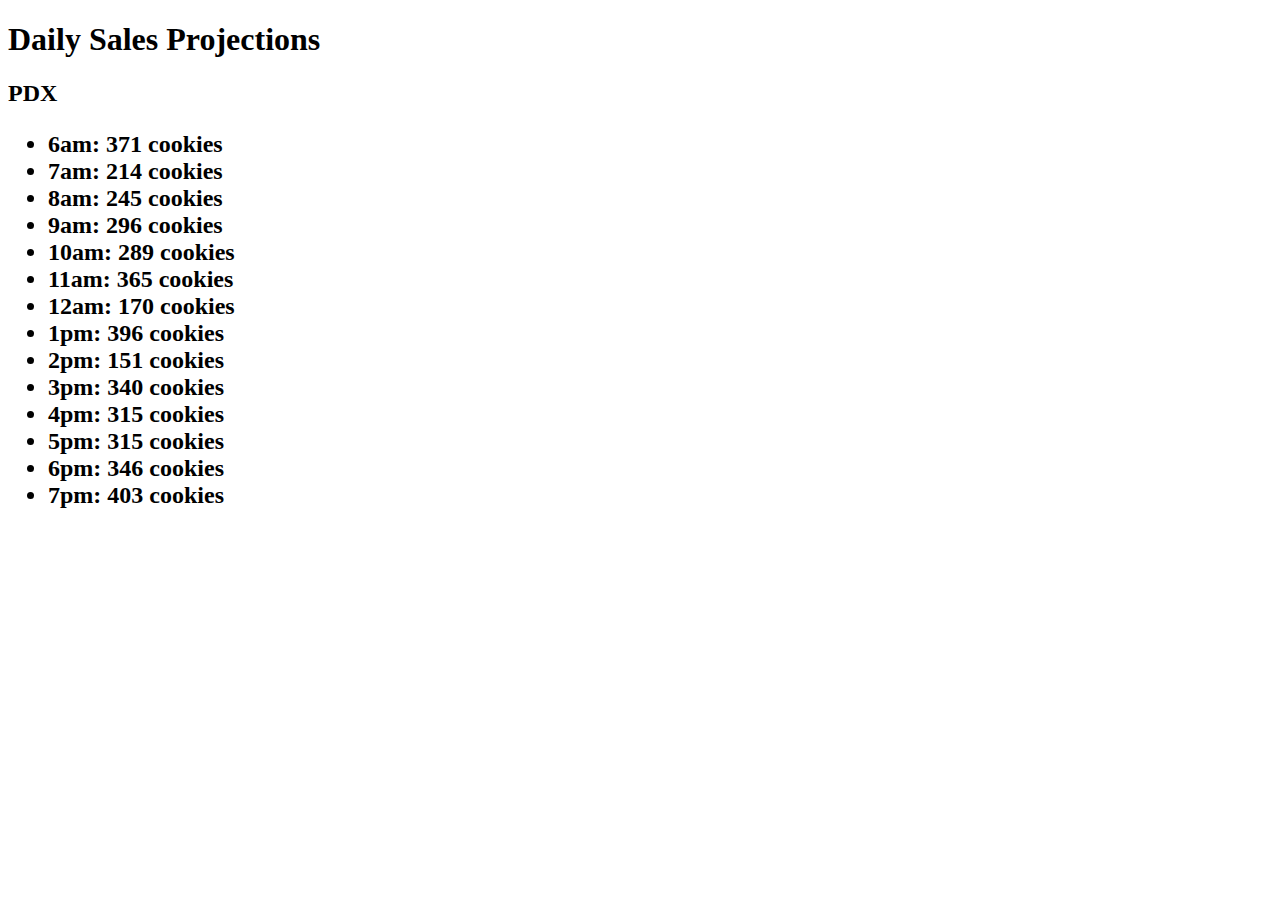
==== sales.html @ 7ae507d0 "created object literals for each instance of store data, updated HTML" ====
<!DOCTYPE html>
<html lang="en">
<head>
    <title>Cookie Stand</title>
    <link href="style.css" type="text/css" rel="stylesheet" />
</head>
<body>
    <h1>Daily Sales Projections</h1>
    <div id = "pdx-store">
        <ul id = "pdx-list"></ul>
    </div>

    <div id = "piosquare-store">
            <ul id = "piosquare-list"></ul>
    </div>

    <div id = "powells-store">
            <ul id = "powells-list"></ul>
    </div>

    <div id = "stjohns-store">
            <ul id = "stjohns-list"></ul>
    </div>

    <div id = "waterfront-store">
            <ul id = "waterfront-list"></ul>
    </div>
    
    <script src="app.js"></script>    
</body>
</html>
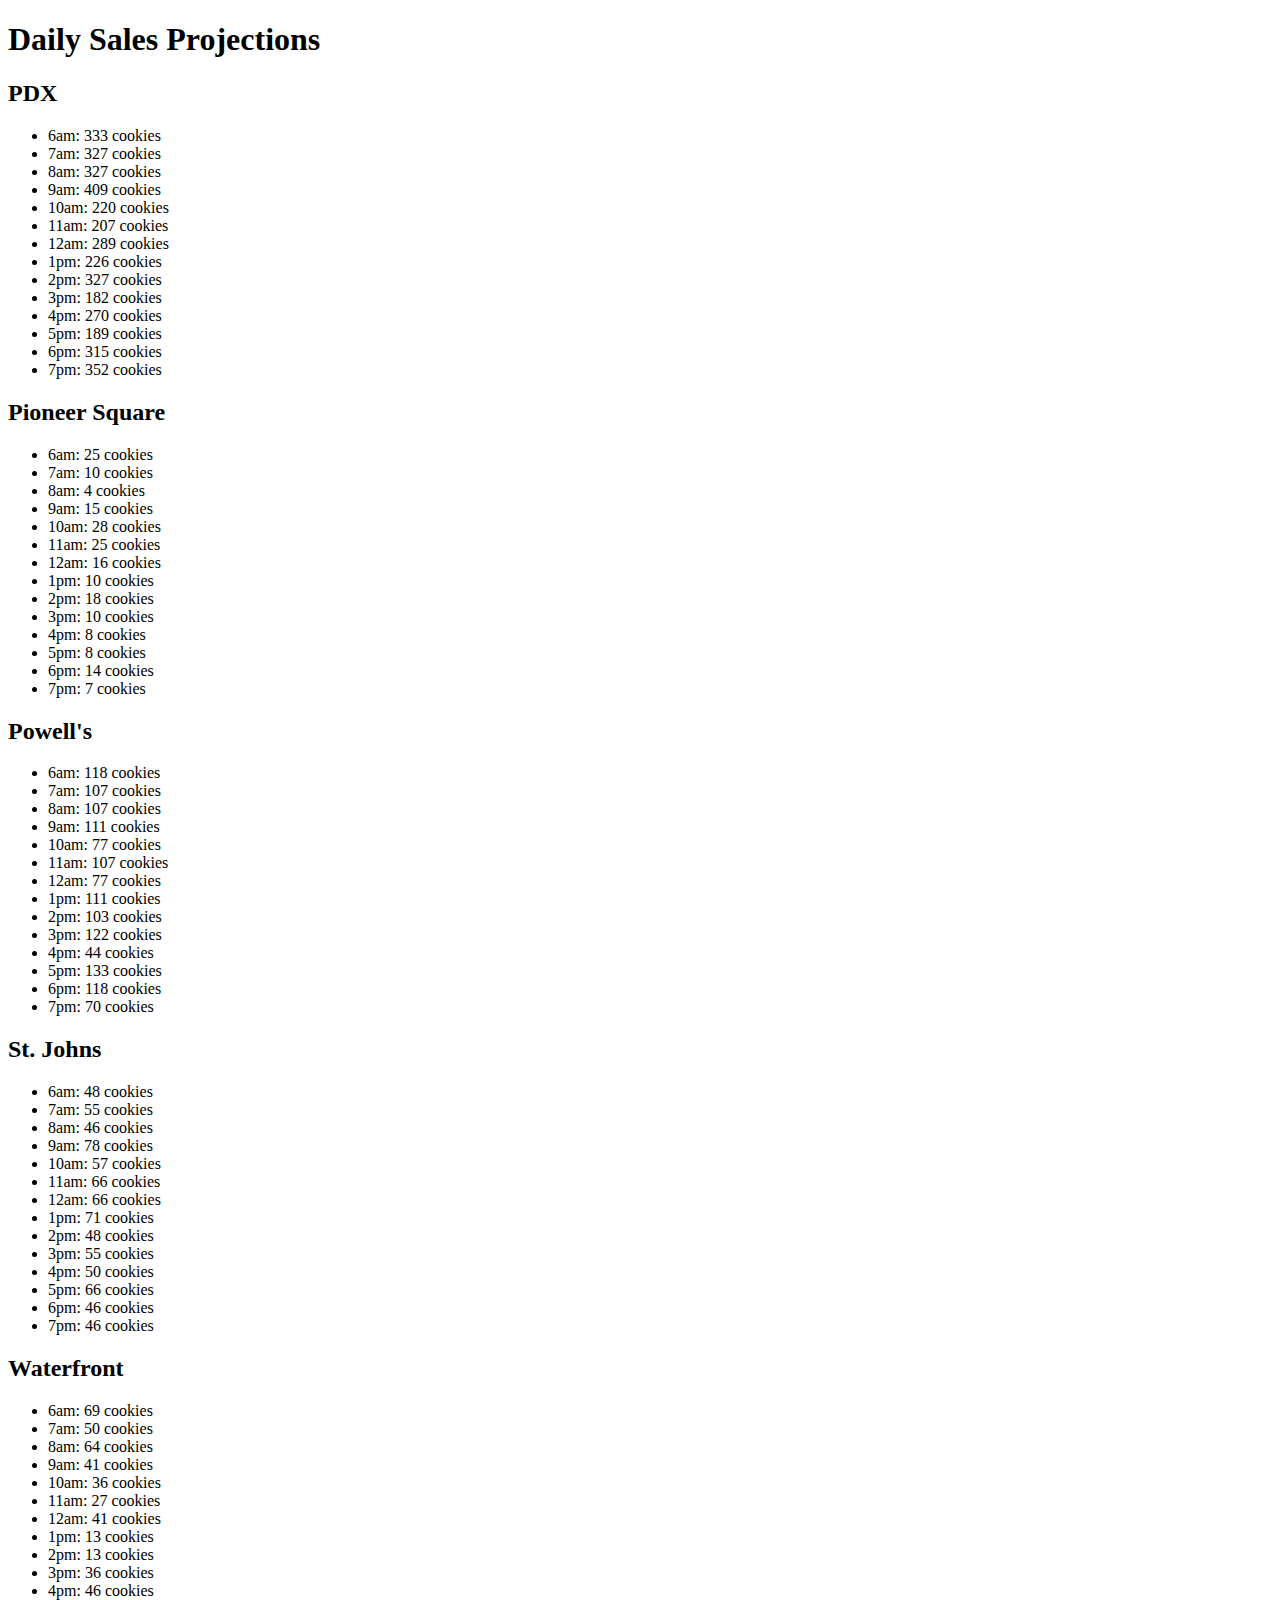
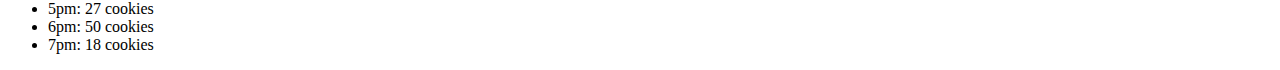
==== commit 24051404: "created render function to display all store data" ====
--- a/sales.html
+++ b/sales.html
@@ -6,11 +6,13 @@
 </head>
 <body>
     <h1>Daily Sales Projections</h1>
-    <div id = "pdx-store">
+    <div id = "stores"></div>
+    
+    <!-- <div id = "pdx-store">
         <ul id = "pdx-list"></ul>
-    </div>
+    </div> -->
 
-    <div id = "piosquare-store">
+    <!-- <div id = "piosquare-store">
             <ul id = "piosquare-list"></ul>
     </div>
 
@@ -24,7 +26,7 @@
 
     <div id = "waterfront-store">
             <ul id = "waterfront-list"></ul>
-    </div>
+    </div> -->
     
     <script src="app.js"></script>    
 </body>
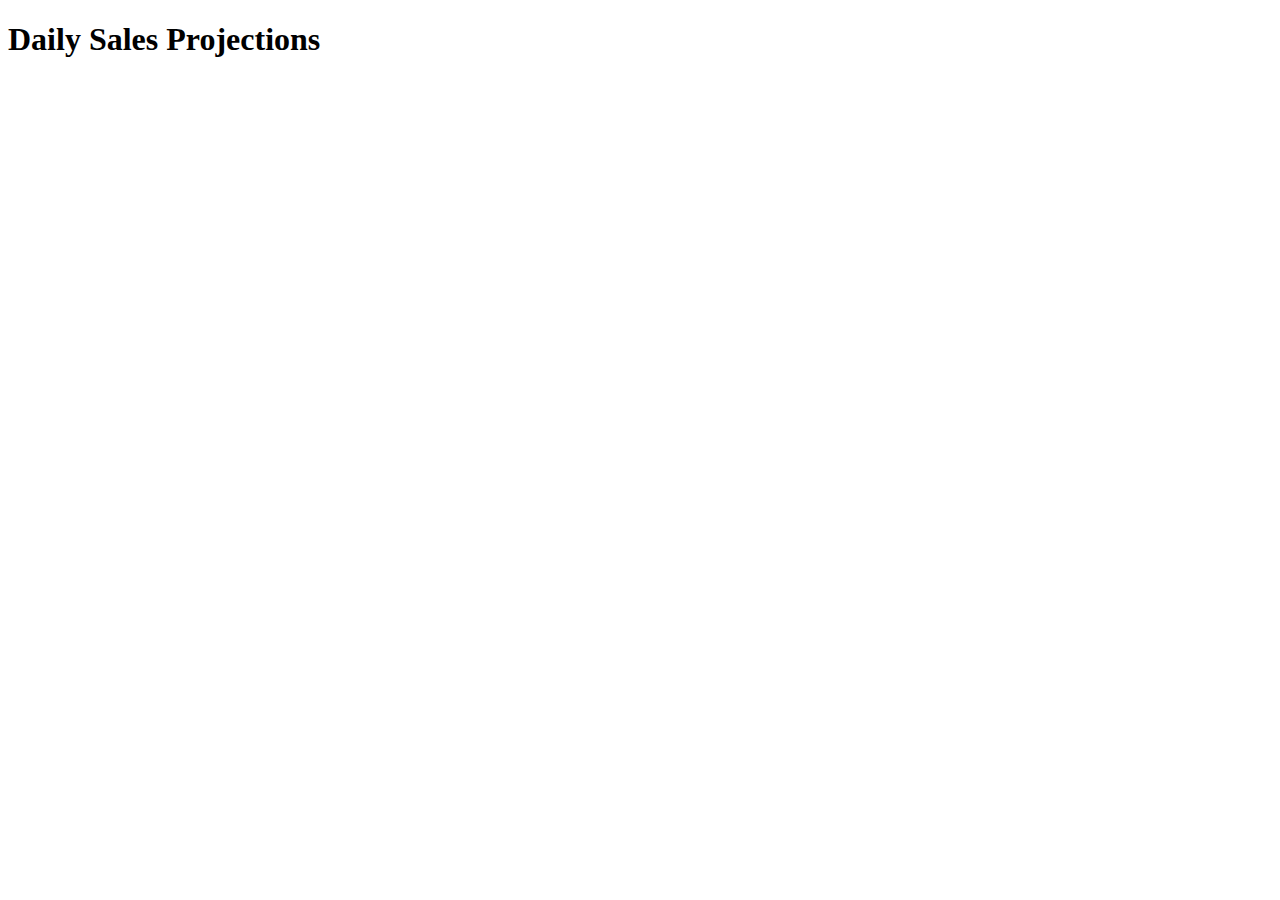
==== commit cdb94160: "contructed table; called first row of data" ====
--- a/sales.html
+++ b/sales.html
@@ -6,10 +6,10 @@
 </head>
 <body>
     <h1>Daily Sales Projections</h1>
-    <div id = "stores"></div>
+    <div id = "store-list"></div>
     
-    <!-- <div id = "pdx-store">
-        <ul id = "pdx-list"></ul>
+    <!-- <div id = "airport-store">
+        <ul id = "airport-list"></ul>
     </div> -->
 
     <!-- <div id = "piosquare-store">
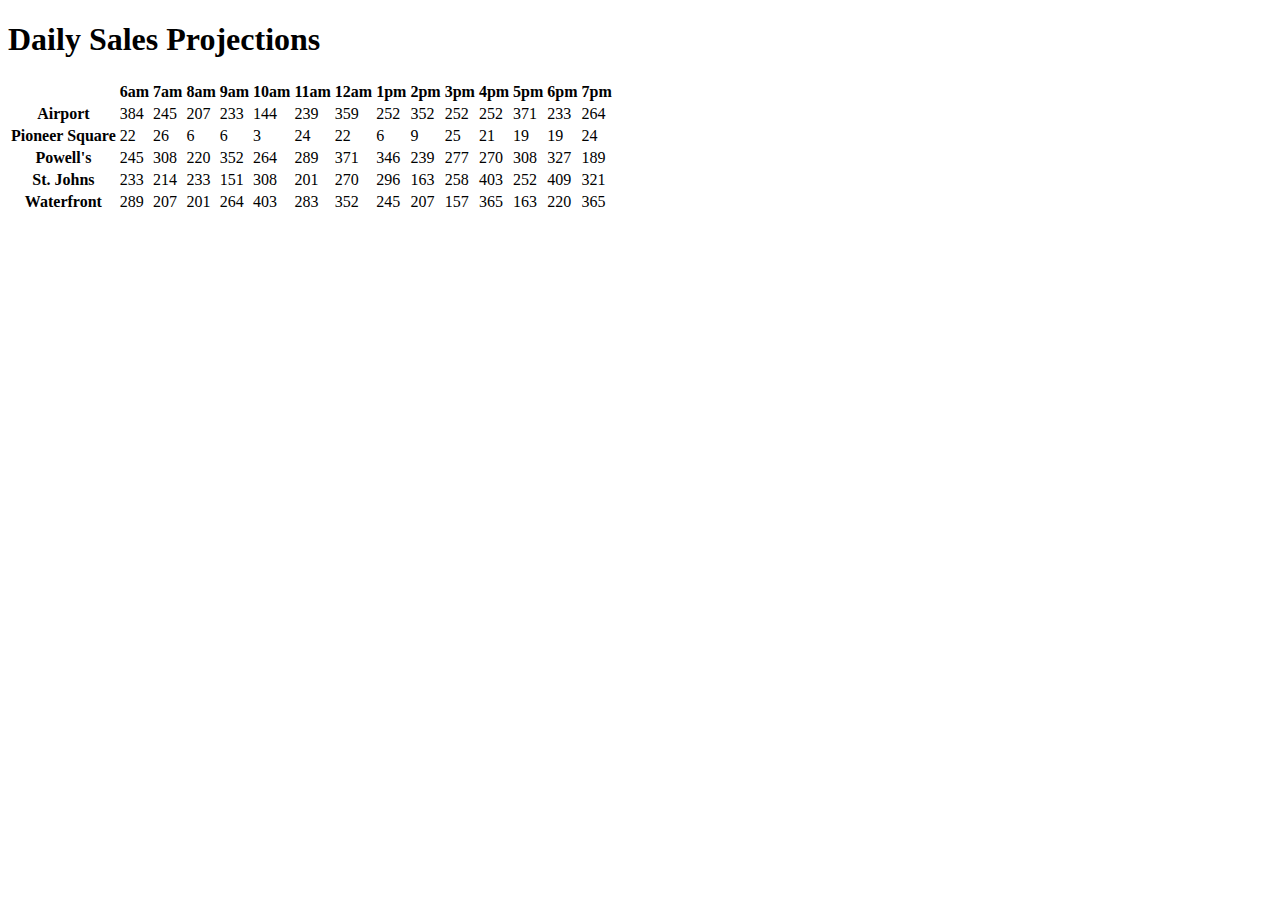
==== commit 7e77ee8a: "add table header row" ====
--- a/sales.html
+++ b/sales.html
@@ -6,8 +6,12 @@
 </head>
 <body>
     <h1>Daily Sales Projections</h1>
-    <div id = "store-list"></div>
-    
+        <div id="store-list">
+                <table>
+                        <thead id="table-head"></thead>
+                        <tbody id="table-body"></tbody>
+                </table>
+        </div>        
     <!-- <div id = "airport-store">
         <ul id = "airport-list"></ul>
     </div> -->
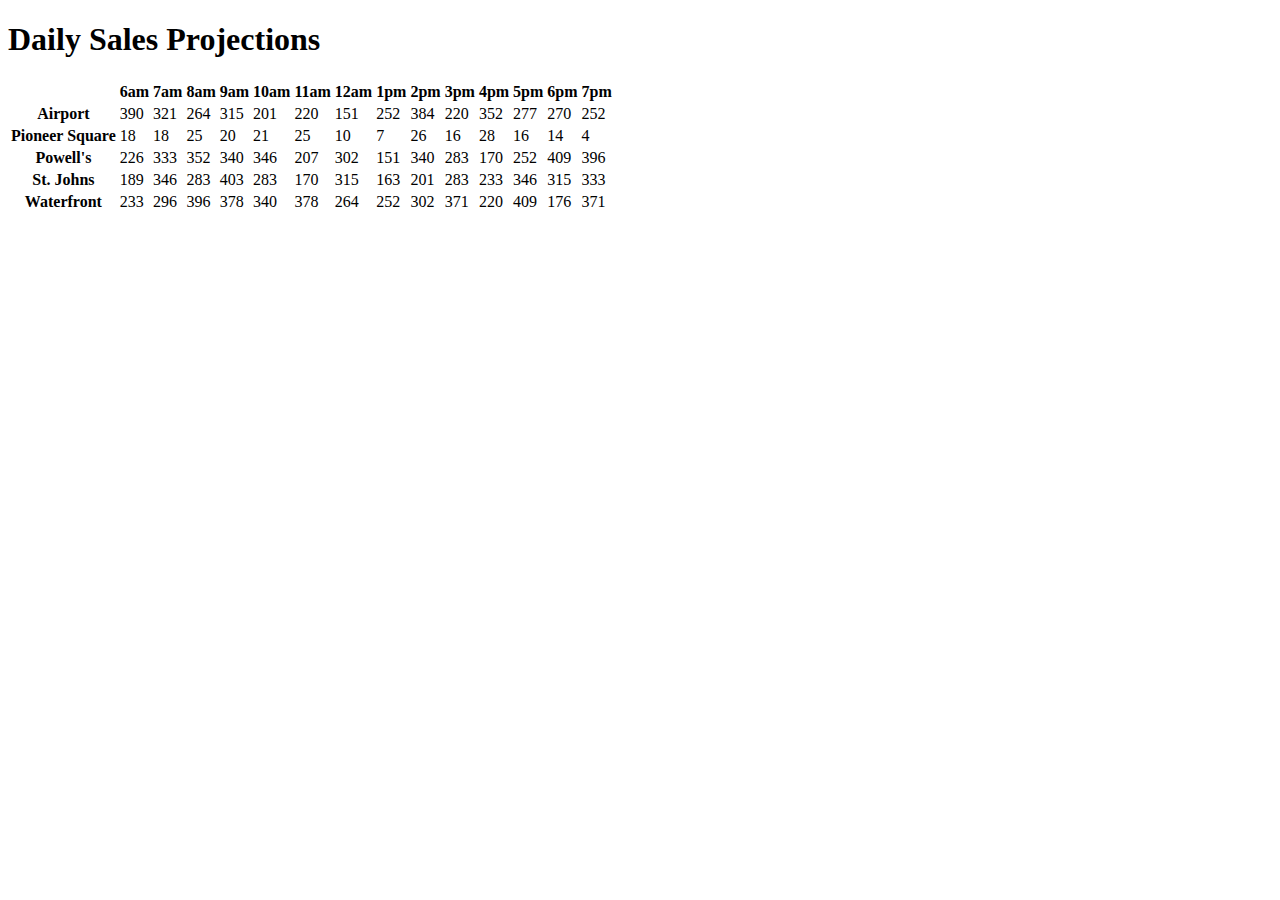
==== commit 9cc89121: "started on stretch goal" ====
--- a/sales.html
+++ b/sales.html
@@ -10,8 +10,9 @@
                 <table>
                         <thead id="table-head"></thead>
                         <tbody id="table-body"></tbody>
+                        <tfoot id="table-foot"></tfoot>
                 </table>
-        </div>        
+        </div>
     <!-- <div id = "airport-store">
         <ul id = "airport-list"></ul>
     </div> -->
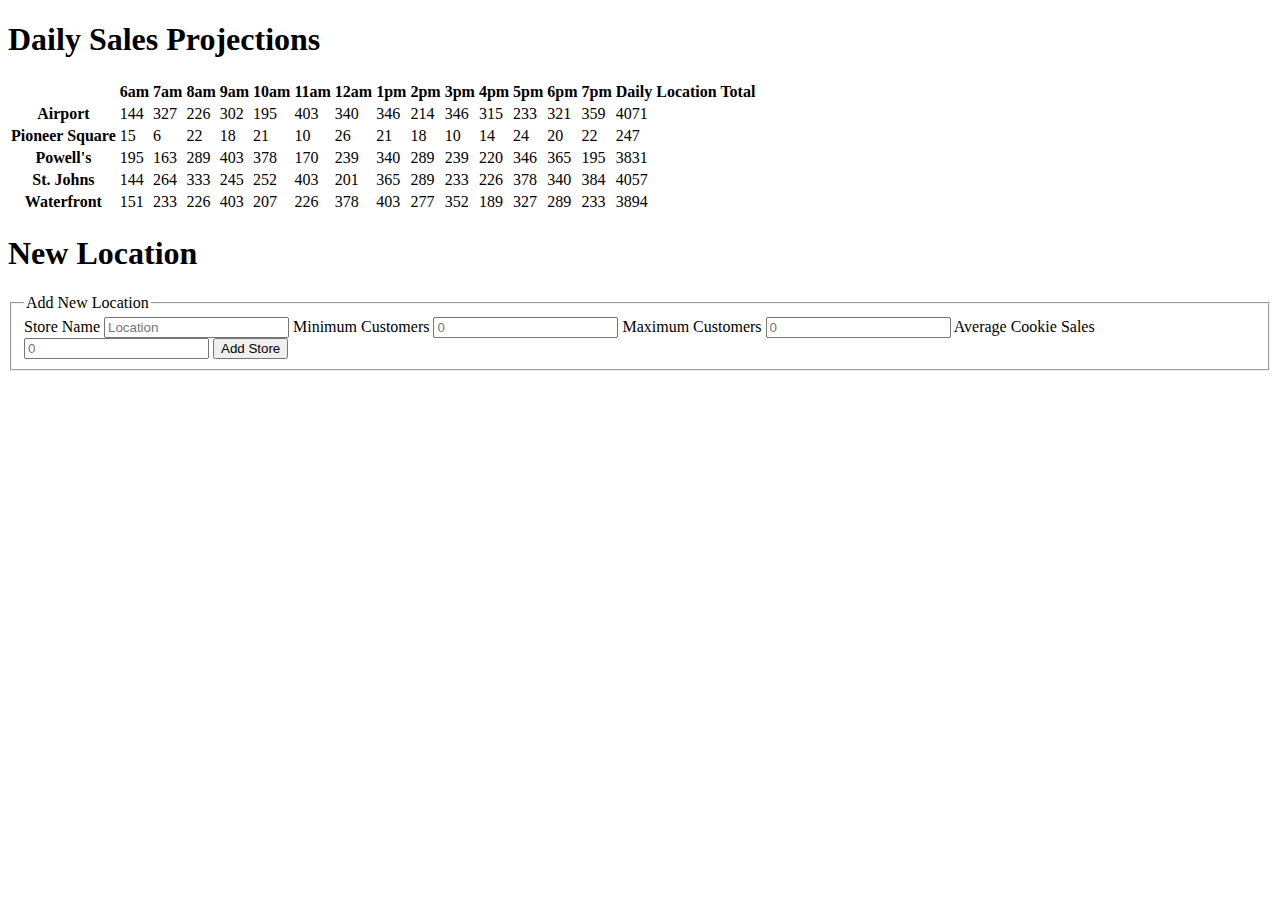
==== commit 4dacfdeb: "add event handler, data appends to table but not sticking" ====
--- a/sales.html
+++ b/sales.html
@@ -13,26 +13,28 @@
                         <tfoot id="table-foot"></tfoot>
                 </table>
         </div>
-    <!-- <div id = "airport-store">
-        <ul id = "airport-list"></ul>
-    </div> -->
 
-    <!-- <div id = "piosquare-store">
-            <ul id = "piosquare-list"></ul>
-    </div>
+        <section id="store-form"></section>
+        <h1>New Location</h1>    
+        <form id="new-location">
+            <fieldset>
+                <legend>Add New Location</legend>
+                <label for="name">Store Name</label>
+                <input id="name" type="text" placeholder="Location" required>
+                
+                <label for="min">Minimum Customers</label>
+                <input id="min" type="number" placeholder="0" required>
+                
+                <label for="max">Maximum Customers</label>
+                <input id="max" type="number" placeholder="0" required>
+                
+                <label for="avg">Average Cookie Sales</label>
+                <input id="avg" type="number" placeholder="0" required>
 
-    <div id = "powells-store">
-            <ul id = "powells-list"></ul>
-    </div>
-
-    <div id = "stjohns-store">
-            <ul id = "stjohns-list"></ul>
-    </div>
-
-    <div id = "waterfront-store">
-            <ul id = "waterfront-list"></ul>
-    </div> -->
-    
+                <button type="submit">Add Store</button>
+                
+            </fieldset>
+        </form>
     <script src="app.js"></script>    
 </body>
 </html>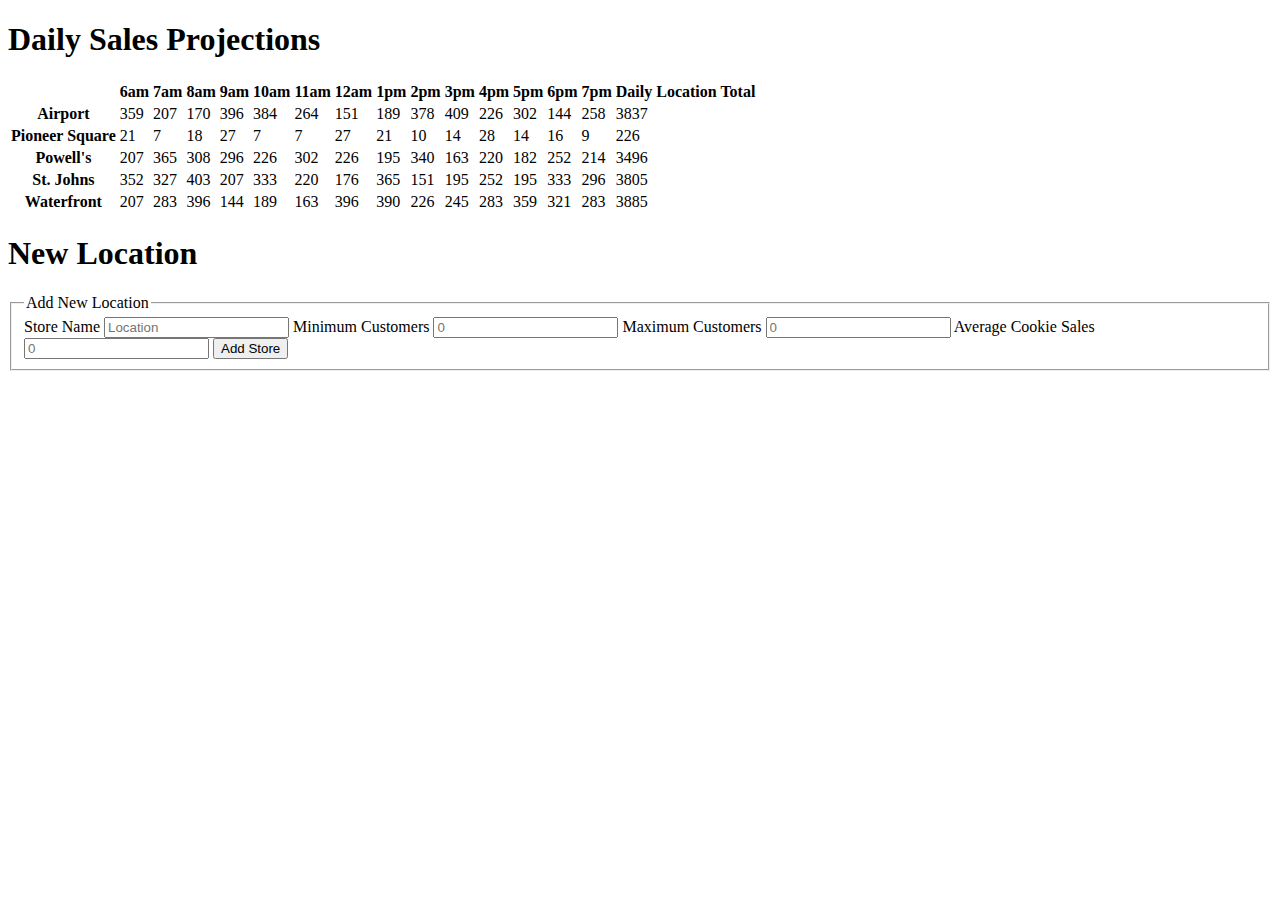
==== commit f8b3fc73: "added form and it is functioning" ====
--- a/sales.html
+++ b/sales.html
@@ -14,7 +14,7 @@
                 </table>
         </div>
 
-        <section id="store-form"></section>
+        <section id="form"></section>
         <h1>New Location</h1>    
         <form id="new-location">
             <fieldset>
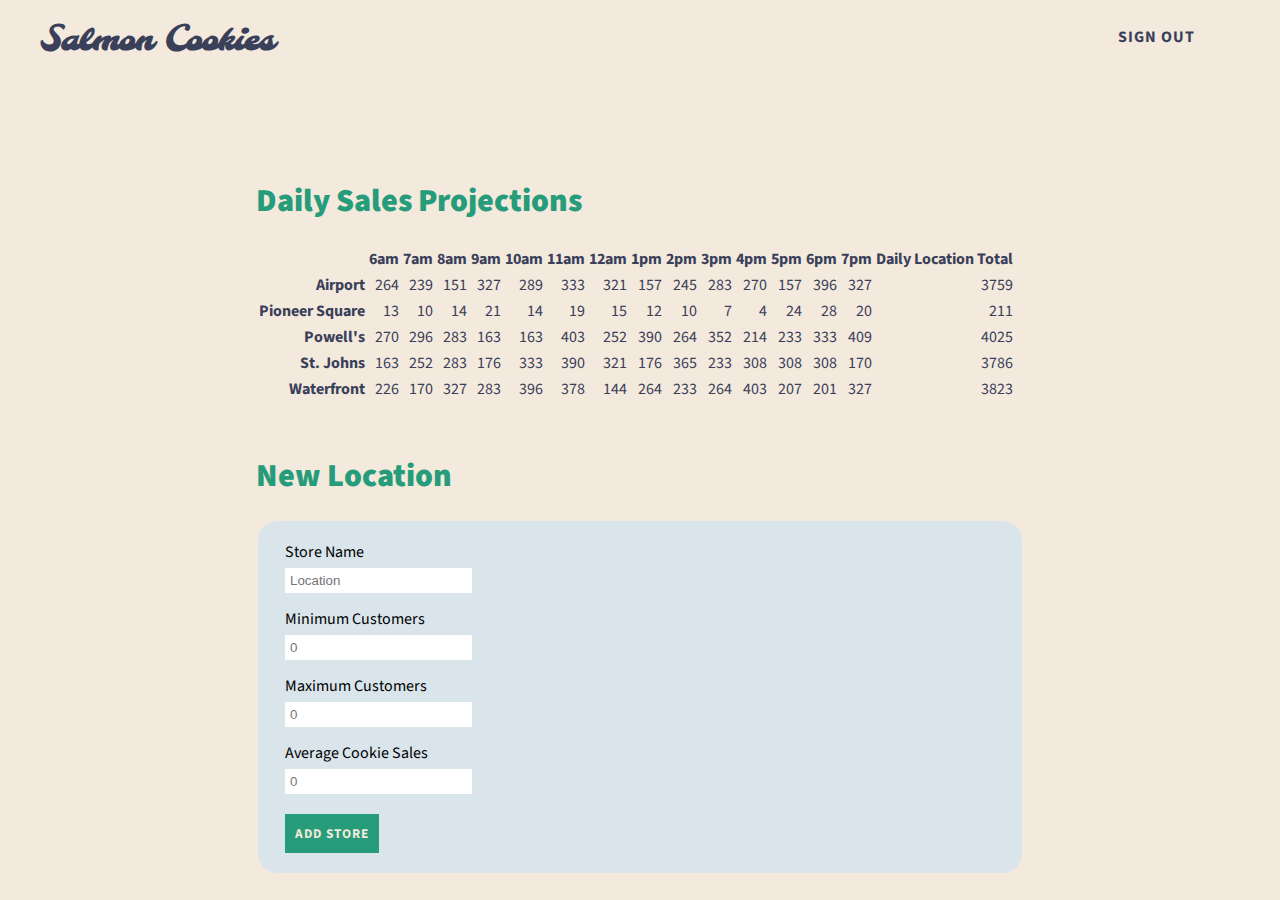
==== commit 46ba66f6: "styled form and table" ====
--- a/sales.html
+++ b/sales.html
@@ -1,40 +1,55 @@
 <!DOCTYPE html>
 <html lang="en">
 <head>
-    <title>Cookie Stand</title>
+    <title>Salmon Cookie Sales</title>
     <link href="style.css" type="text/css" rel="stylesheet" />
+    <link href="https://fonts.googleapis.com/css?family=Molle:400i|Source+Sans+Pro:300,400,700,900" rel="stylesheet">
 </head>
 <body>
-    <h1>Daily Sales Projections</h1>
-        <div id="store-list">
-                <table>
-                        <thead id="table-head"></thead>
-                        <tbody id="table-body"></tbody>
-                        <tfoot id="table-foot"></tfoot>
-                </table>
-        </div>
+    <header>
+            <div>
+                <h1>Salmon Cookies</h1>
+            </div>
+            <div id="nav">
+                <ul>
+                    <li>sign out</li>
+                </ul>
+            </div>
+        </header>
+    <main>
+        <div id="sales">
+            <h1>Daily Sales Projections</h1>
+                <div id="store-list">
+                        <table>
+                                <thead id="table-head"></thead>
+                                <tbody id="table-body"></tbody>
+                                <tfoot id="table-foot"></tfoot>
+                        </table>
+                </div>
 
-        <section id="form"></section>
-        <h1>New Location</h1>    
-        <form id="new-location">
-            <fieldset>
-                <legend>Add New Location</legend>
-                <label for="name">Store Name</label>
-                <input id="name" type="text" placeholder="Location" required>
-                
-                <label for="min">Minimum Customers</label>
-                <input id="min" type="number" placeholder="0" required>
-                
-                <label for="max">Maximum Customers</label>
-                <input id="max" type="number" placeholder="0" required>
-                
-                <label for="avg">Average Cookie Sales</label>
-                <input id="avg" type="number" placeholder="0" required>
+                <section id="form"></section>
+                <h1>New Location</h1>    
+                <form id="new-location">
+                    <fieldset>
+                        <!-- <legend>Add New Location</legend> -->
+                        <label for="name">Store Name</label>
+                        <input id="name" type="text" placeholder="Location" required>
+                        
+                        <label for="min">Minimum Customers</label>
+                        <input id="min" type="number" placeholder="0" required>
+                        
+                        <label for="max">Maximum Customers</label>
+                        <input id="max" type="number" placeholder="0" required>
+                        
+                        <label for="avg">Average Cookie Sales</label>
+                        <input id="avg" type="number" placeholder="0" required>
 
-                <button type="submit">Add Store</button>
-                
-            </fieldset>
-        </form>
+                        <button type="submit">Add Store</button>
+                        
+                    </fieldset>
+                </form>
+            </div>
+        </main>
     <script src="app.js"></script>    
 </body>
 </html>--- a/style.css
+++ b/style.css
@@ -0,0 +1,248 @@
+body {
+    background-color: #F3E9DC;
+    margin: 0;
+}
+
+header {
+    padding: 0 0 0 40px;
+    display: flex;
+    justify-content: space-between;
+}
+
+header h1 {
+    font-family: 'Molle', cursive;
+    color: #3A405A;
+}
+
+h1, h2, h3, h4, h5, h6 {
+    font-family: 'Source Sans Pro', sans-serif;    
+    font-weight: 900;
+    color: #269C7B;
+}
+
+p {
+    font-family: Palatino, "Palatino Linotype", "Palatino LT STD", "Book Antiqua", Georgia, serif;
+    font-size: 1.2em;
+    line-height: 1.8em;
+    color: #3A405A;
+}
+
+.intro {
+    font-family: 'Source Sans Pro', sans-serif;    
+    font-size: 2.25em;
+    line-height: 1.5em;
+    text-align: center;    
+}
+
+#nav {
+    margin-top: 10px;
+    margin-right: 50px;
+}
+
+#nav li {
+    font-family: 'Source Sans Pro', sans-serif;
+    font-weight: 700;
+    text-transform: uppercase;
+    letter-spacing: 1px;
+    color: #3A405A;
+    list-style-type: none;
+    display: inline;   
+    padding-right: 35px; 
+}
+
+#welcome {
+    background-image: url("images/salmon.png");
+    background-repeat: no-repeat;
+    background-position: center top;
+}
+
+#welcome-content {
+    background-image: url("images/salmon.png");
+    background-repeat: no-repeat;
+    background-position: center top;
+    width: 60%;    
+    margin: 0 auto;
+    padding-top: 300px;
+    padding-bottom: 20px;
+}
+
+#shop {
+    background-color: #ffffff;
+}
+
+#shop-content {
+    width: 60%;    
+    margin: 0 auto;
+    display: flex;
+    justify-content: space-between;
+    padding-top: 45px;
+    padding-bottom: 25px;
+}
+
+#shop h3 {
+    margin-top: 15px;
+    margin-bottom: 0;
+    text-align: center;
+}
+
+#shop p {
+    font-size: .9em;
+    margin-top: 5px;
+    text-align: center;
+}
+
+#shop img {
+    width: 175px;
+    height: 175px;
+}
+
+#about {
+    background-color: #D9E4EB;
+}
+
+#about-content {
+    width: 60%;    
+    margin: 0 auto;
+    display: flex;
+    justify-content: space-between;
+    padding-top: 25px;
+    padding-bottom: 25px;
+}
+
+#about-image {
+    margin-top: 70px;
+    margin-left: 25px;
+    margin-right: 25px;
+}
+
+img.align-right {
+    float: right;
+    margin-left: 25px;
+    width: 450px;
+    height: 300px;
+}
+
+footer {   
+    background-color: #3A405A;
+}
+
+#wrapper {
+    display: flex;
+    justify-content: space-between;    
+    width: 60%;    
+    margin: 0px auto;
+    padding-top: 10px;
+    padding-bottom: 40px;
+}
+
+footer h4 {
+    text-transform: uppercase;
+    letter-spacing: 4px;
+    color: #F3E9DC;
+    margin-bottom: 5px;
+}
+
+footer p {
+    font-family: 'Source Sans Pro', sans-serif;        
+    font-weight: 300;    
+    font-size: .9em;
+    line-height: 1.5em;
+    color: #DAB49D;
+    margin: 0;
+}
+
+footer a {
+    color: #DAB49D;
+    text-decoration: none;
+}
+
+footer a:hover {
+    color: #F3E9DC;
+}
+
+/* Employee / Sales Page */
+
+#sales {
+    width: 60%;    
+    margin: 0 auto;
+    padding-top: 45px;
+    padding-bottom: 25px;
+}
+
+#sales h1 {
+    margin-top: 50px;
+}
+
+tbody {
+    font-family: 'Source Sans Pro', sans-serif;  
+    color: #3A405A;    
+}
+
+th {
+    font-family: 'Source Sans Pro', sans-serif;  
+    font-weight: 700;
+    color: #3A405A;  
+    padding: 7px, 20px, 10px, 20px;
+    text-align: right;
+}
+
+tr {
+    border-top: .5px solid #A6A6A8;
+    border-bottom: .5px solid #A6A6A8;
+}
+
+td {
+    padding: 5px, 25px, 5px, 25px;
+    text-align: right;
+}
+
+form {
+    font-family: 'Source Sans Pro', sans-serif;  
+    margin: 0, auto;
+    text-align: left;
+}
+
+fieldset {
+    background-color: #D9E4EB;
+    border: none;
+    border-radius: 20px;
+}
+
+label {
+    display: block;
+    padding-top: 15px;
+    padding-bottom: 5px;
+    margin-left: 15px;
+}
+
+legend {
+    font-family: 'Source Sans Pro', sans-serif;    
+    font-weight: 900;
+    color: #269C7B;
+    background-color: #ffffff;
+    padding: 15px;
+    
+}
+
+input {
+    margin-left: 15px;
+    padding: 5px;
+    border: none;
+}
+
+button {
+    display: block;
+    font-family: 'Source Sans Pro', sans-serif; 
+    font-weight: 700;
+    text-transform: uppercase;
+    letter-spacing: 1px; 
+    color: #F3E9DC;   
+    background-color: #269C7B;
+    padding: 10px;
+    margin-top: 20px;
+    margin-bottom: 10px;
+    margin-left: 15px;
+    border: none;
+    text-align: center;
+
+}